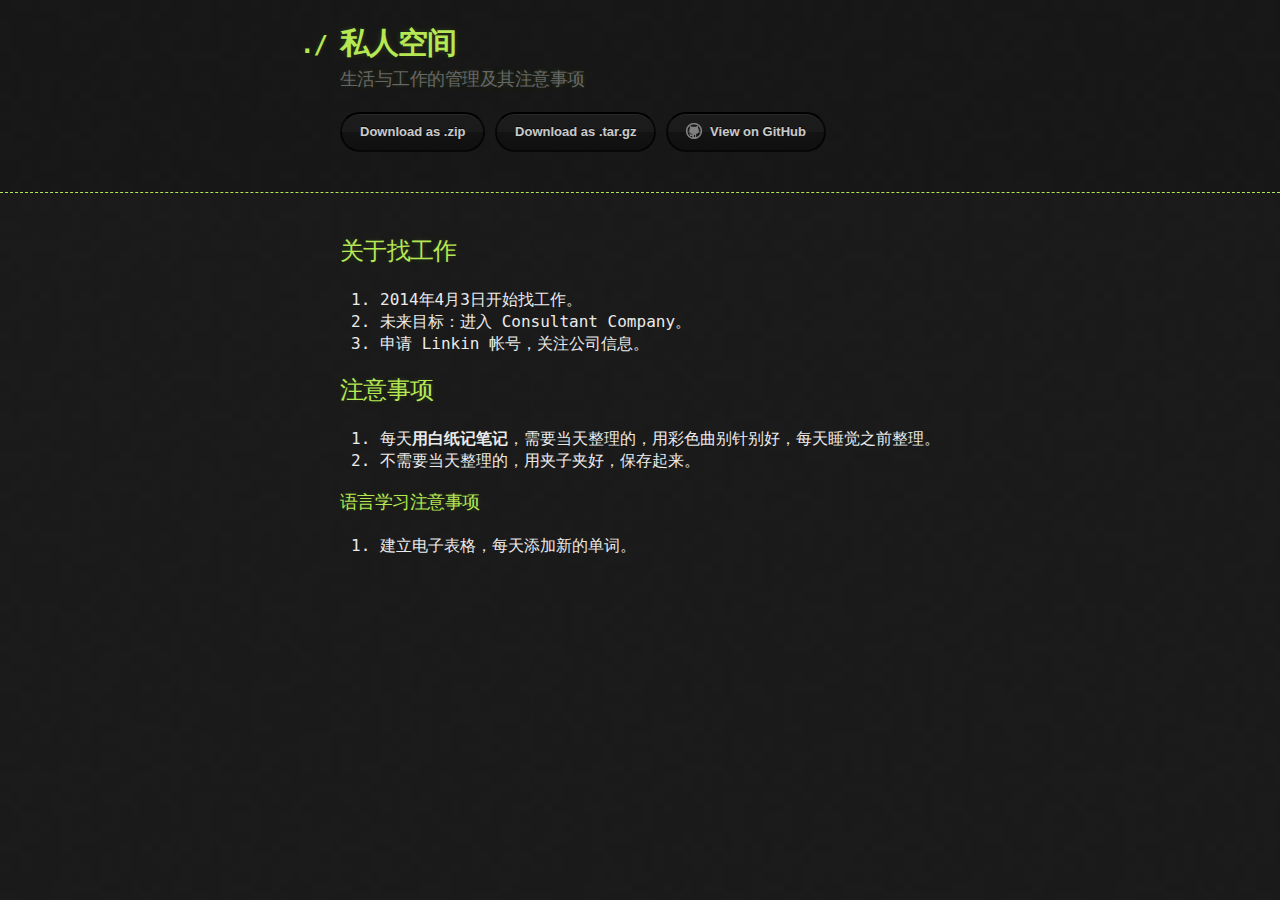
==== index.html @ 02177a78 "Create gh-pages branch via GitHub" ====
<!DOCTYPE html>
<html>
  <head>
    <meta charset='utf-8'>
    <meta http-equiv="X-UA-Compatible" content="chrome=1">

    <link rel="stylesheet" type="text/css" href="stylesheets/stylesheet.css" media="screen" />
    <link rel="stylesheet" type="text/css" href="stylesheets/pygment_trac.css" media="screen" />
    <link rel="stylesheet" type="text/css" href="stylesheets/print.css" media="print" />

    <title>私人空间 by yusite</title>
  </head>

  <body>

    <header>
      <div class="container">
        <h1>私人空间</h1>
        <h2>生活与工作的管理及其注意事项</h2>

        <section id="downloads">
          <a href="https://github.com/yusite/my/zipball/master" class="btn">Download as .zip</a>
          <a href="https://github.com/yusite/my/tarball/master" class="btn">Download as .tar.gz</a>
          <a href="https://github.com/yusite/my" class="btn btn-github"><span class="icon"></span>View on GitHub</a>
        </section>
      </div>
    </header>

    <div class="container">
      <section id="main_content">
        <h2>
<a name="%E5%85%B3%E4%BA%8E%E6%89%BE%E5%B7%A5%E4%BD%9C" class="anchor" href="#%E5%85%B3%E4%BA%8E%E6%89%BE%E5%B7%A5%E4%BD%9C"><span class="octicon octicon-link"></span></a>关于找工作</h2>

<ol>
<li>2014年4月3日开始找工作。</li>
<li>未来目标：进入 Consultant Company。</li>
<li>申请 Linkin 帐号，关注公司信息。</li>
</ol><h2>
<a name="%E6%B3%A8%E6%84%8F%E4%BA%8B%E9%A1%B9" class="anchor" href="#%E6%B3%A8%E6%84%8F%E4%BA%8B%E9%A1%B9"><span class="octicon octicon-link"></span></a>注意事项</h2>

<ol>
<li>每天<strong>用白纸记笔记</strong>，需要当天整理的，用彩色曲别针别好，每天睡觉之前整理。</li>
<li>不需要当天整理的，用夹子夹好，保存起来。</li>
</ol><h3>
<a name="%E8%AF%AD%E8%A8%80%E5%AD%A6%E4%B9%A0%E6%B3%A8%E6%84%8F%E4%BA%8B%E9%A1%B9" class="anchor" href="#%E8%AF%AD%E8%A8%80%E5%AD%A6%E4%B9%A0%E6%B3%A8%E6%84%8F%E4%BA%8B%E9%A1%B9"><span class="octicon octicon-link"></span></a>语言学习注意事项</h3>

<ol>
<li>建立电子表格，每天添加新的单词。</li>
</ol>
      </section>
    </div>

    
  </body>
</html>
---- stylesheets/stylesheet.css ----
body {
  margin: 0;
  padding: 0;
  background: #151515 url("../images/bkg.png") 0 0;
  color: #eaeaea;
  font: 16px;
  line-height: 1.5;
  font-family: Monaco, "Bitstream Vera Sans Mono", "Lucida Console", Terminal, monospace;
}

/* General & 'Reset' Stuff */

.container {
  width: 90%;
  max-width: 600px;
  margin: 0 auto;
}

section {
  display: block;
  margin: 0 0 20px 0;
}

h1, h2, h3, h4, h5, h6 {
  margin: 0 0 20px;
}

li {
  line-height: 1.4 ;
}

/* Header, <header>
   header   - container
   h1       - project name
   h2       - project description
*/

header {
  background: rgba(0, 0, 0, 0.1);
  width: 100%;
  border-bottom: 1px dashed #b5e853;
  padding: 20px 0;
  margin: 0 0 40px 0;
}

header h1 {
  font-size: 30px;
  line-height: 1.5;
  margin: 0 0 0 -40px;
  font-weight: bold;
  font-family: Monaco, "Bitstream Vera Sans Mono", "Lucida Console", Terminal, monospace;
  color: #b5e853;
  text-shadow: 0 1px 1px rgba(0, 0, 0, 0.1),
               0 0 5px rgba(181, 232, 83, 0.1),
               0 0 10px rgba(181, 232, 83, 0.1);
  letter-spacing: -1px;
  -webkit-font-smoothing: antialiased;
}

header h1:before {
  content: "./ ";
  font-size: 24px;
}

header h2 {
  font-size: 18px;
  font-weight: 300;
  color: #666;
}

#downloads .btn {
  display: inline-block;
  text-align: center;
  margin: 0;
}

/* Main Content
*/

#main_content {
  width: 100%;
  -webkit-font-smoothing: antialiased;
}
section img {
  max-width: 100%
}

h1, h2, h3, h4, h5, h6 {
  font-weight: normal;
  font-family: Monaco, "Bitstream Vera Sans Mono", "Lucida Console", Terminal, monospace;
  color: #b5e853;
  letter-spacing: -0.03em;
  text-shadow: 0 1px 1px rgba(0, 0, 0, 0.1),
               0 0 5px rgba(181, 232, 83, 0.1),
               0 0 10px rgba(181, 232, 83, 0.1);
}

#main_content h1 {
  font-size: 30px;
}

#main_content h2 {
  font-size: 24px;
}

#main_content h3 {
  font-size: 18px;
}

#main_content h4 {
  font-size: 14px;
}

#main_content h5 {
  font-size: 12px;
  text-transform: uppercase;
  margin: 0 0 5px 0;
}

#main_content h6 {
  font-size: 12px;
  text-transform: uppercase;
  color: #999;
  margin: 0 0 5px 0;
}

dt {
  font-style: italic;
  font-weight: bold;
}

ul li {
  list-style: none;
}

ul li:before {
  content: ">>";
  font-family: Monaco, "Bitstream Vera Sans Mono", "Lucida Console", Terminal, monospace;
  font-size: 13px;
  color: #b5e853;
  margin-left: -37px;
  margin-right: 21px;
  line-height: 16px;
}

blockquote {
  color: #aaa;
  padding-left: 10px;
  border-left: 1px dotted #666;
}

pre {
  background: rgba(0, 0, 0, 0.9);
  border: 1px solid rgba(255, 255, 255, 0.15);
  padding: 10px;
  font-size: 14px;
  color: #b5e853;
  border-radius: 2px;
  -moz-border-radius: 2px;
  -webkit-border-radius: 2px;
  text-wrap: normal;
  overflow: auto;
  overflow-y: hidden;
}

table {
  width: 100%;
  margin: 0 0 20px 0;
}

th {
  text-align: left;
  border-bottom: 1px dashed #b5e853;
  padding: 5px 10px;
}

td {
  padding: 5px 10px;
}

hr {
  height: 0;
  border: 0;
  border-bottom: 1px dashed #b5e853;
  color: #b5e853;
}

/* Buttons
*/

.btn {
  display: inline-block;
  background: -webkit-linear-gradient(top, rgba(40, 40, 40, 0.3), rgba(35, 35, 35, 0.3) 50%, rgba(10, 10, 10, 0.3) 50%, rgba(0, 0, 0, 0.3));
  padding: 8px 18px;
  border-radius: 50px;
  border: 2px solid rgba(0, 0, 0, 0.7);
  border-bottom: 2px solid rgba(0, 0, 0, 0.7);
  border-top: 2px solid rgba(0, 0, 0, 1);
  color: rgba(255, 255, 255, 0.8);
  font-family: Helvetica, Arial, sans-serif;
  font-weight: bold;
  font-size: 13px;
  text-decoration: none;
  text-shadow: 0 -1px 0 rgba(0, 0, 0, 0.75);
  box-shadow: inset 0 1px 0 rgba(255, 255, 255, 0.05);
}

.btn:hover {
  background: -webkit-linear-gradient(top, rgba(40, 40, 40, 0.6), rgba(35, 35, 35, 0.6) 50%, rgba(10, 10, 10, 0.8) 50%, rgba(0, 0, 0, 0.8));
}

.btn .icon {
  display: inline-block;
  width: 16px;
  height: 16px;
  margin: 1px 8px 0 0;
  float: left;
}

.btn-github .icon {
  opacity: 0.6;
  background: url("../images/blacktocat.png") 0 0 no-repeat;
}

/* Links
   a, a:hover, a:visited
*/

a {
  color: #63c0f5;
  text-shadow: 0 0 5px rgba(104, 182, 255, 0.5);
}

/* Clearfix */

.cf:before, .cf:after {
  content:"";
  display:table;
}

.cf:after {
  clear:both;
}

.cf {
  zoom:1;
}
---- stylesheets/pygment_trac.css ----
.highlight .c { color: #999988; font-style: italic } /* Comment */
.highlight .err { color: #a61717; background-color: #e3d2d2 } /* Error */
.highlight .k { font-weight: bold } /* Keyword */
.highlight .o { font-weight: bold } /* Operator */
.highlight .cm { color: #999988; font-style: italic } /* Comment.Multiline */
.highlight .cp { color: #999999; font-weight: bold } /* Comment.Preproc */
.highlight .c1 { color: #999988; font-style: italic } /* Comment.Single */
.highlight .cs { color: #999999; font-weight: bold; font-style: italic } /* Comment.Special */
.highlight .gd { color: #000000; background-color: #ffdddd } /* Generic.Deleted */
.highlight .gd .x { color: #000000; background-color: #ffaaaa } /* Generic.Deleted.Specific */
.highlight .ge { font-style: italic } /* Generic.Emph */
.highlight .gr { color: #aa0000 } /* Generic.Error */
.highlight .gh { color: #999999 } /* Generic.Heading */
.highlight .gi { color: #000000; background-color: #ddffdd } /* Generic.Inserted */
.highlight .gi .x { color: #000000; background-color: #aaffaa } /* Generic.Inserted.Specific */
.highlight .go { color: #888888 } /* Generic.Output */
.highlight .gp { color: #555555 } /* Generic.Prompt */
.highlight .gs { font-weight: bold } /* Generic.Strong */
.highlight .gu { color: #800080; font-weight: bold; } /* Generic.Subheading */
.highlight .gt { color: #aa0000 } /* Generic.Traceback */
.highlight .kc { font-weight: bold } /* Keyword.Constant */
.highlight .kd { font-weight: bold } /* Keyword.Declaration */
.highlight .kn { font-weight: bold } /* Keyword.Namespace */
.highlight .kp { font-weight: bold } /* Keyword.Pseudo */
.highlight .kr { font-weight: bold } /* Keyword.Reserved */
.highlight .kt { color: #445588; font-weight: bold } /* Keyword.Type */
.highlight .m { color: #009999 } /* Literal.Number */
.highlight .s { color: #d14 } /* Literal.String */
.highlight .na { color: #008080 } /* Name.Attribute */
.highlight .nb { color: #0086B3 } /* Name.Builtin */
.highlight .nc { color: #445588; font-weight: bold } /* Name.Class */
.highlight .no { color: #008080 } /* Name.Constant */
.highlight .ni { color: #800080 } /* Name.Entity */
.highlight .ne { color: #990000; font-weight: bold } /* Name.Exception */
.highlight .nf { color: #990000; font-weight: bold } /* Name.Function */
.highlight .nn { color: #555555 } /* Name.Namespace */
.highlight .nt { color: #CBDFFF } /* Name.Tag */
.highlight .nv { color: #008080 } /* Name.Variable */
.highlight .ow { font-weight: bold } /* Operator.Word */
.highlight .w { color: #bbbbbb } /* Text.Whitespace */
.highlight .mf { color: #009999 } /* Literal.Number.Float */
.highlight .mh { color: #009999 } /* Literal.Number.Hex */
.highlight .mi { color: #009999 } /* Literal.Number.Integer */
.highlight .mo { color: #009999 } /* Literal.Number.Oct */
.highlight .sb { color: #d14 } /* Literal.String.Backtick */
.highlight .sc { color: #d14 } /* Literal.String.Char */
.highlight .sd { color: #d14 } /* Literal.String.Doc */
.highlight .s2 { color: #d14 } /* Literal.String.Double */
.highlight .se { color: #d14 } /* Literal.String.Escape */
.highlight .sh { color: #d14 } /* Literal.String.Heredoc */
.highlight .si { color: #d14 } /* Literal.String.Interpol */
.highlight .sx { color: #d14 } /* Literal.String.Other */
.highlight .sr { color: #009926 } /* Literal.String.Regex */
.highlight .s1 { color: #d14 } /* Literal.String.Single */
.highlight .ss { color: #990073 } /* Literal.String.Symbol */
.highlight .bp { color: #999999 } /* Name.Builtin.Pseudo */
.highlight .vc { color: #008080 } /* Name.Variable.Class */
.highlight .vg { color: #008080 } /* Name.Variable.Global */
.highlight .vi { color: #008080 } /* Name.Variable.Instance */
.highlight .il { color: #009999 } /* Literal.Number.Integer.Long */

.type-csharp .highlight .k { color: #0000FF }
.type-csharp .highlight .kt { color: #0000FF }
.type-csharp .highlight .nf { color: #000000; font-weight: normal }
.type-csharp .highlight .nc { color: #2B91AF }
.type-csharp .highlight .nn { color: #000000 }
.type-csharp .highlight .s { color: #A31515 }
.type-csharp .highlight .sc { color: #A31515 }
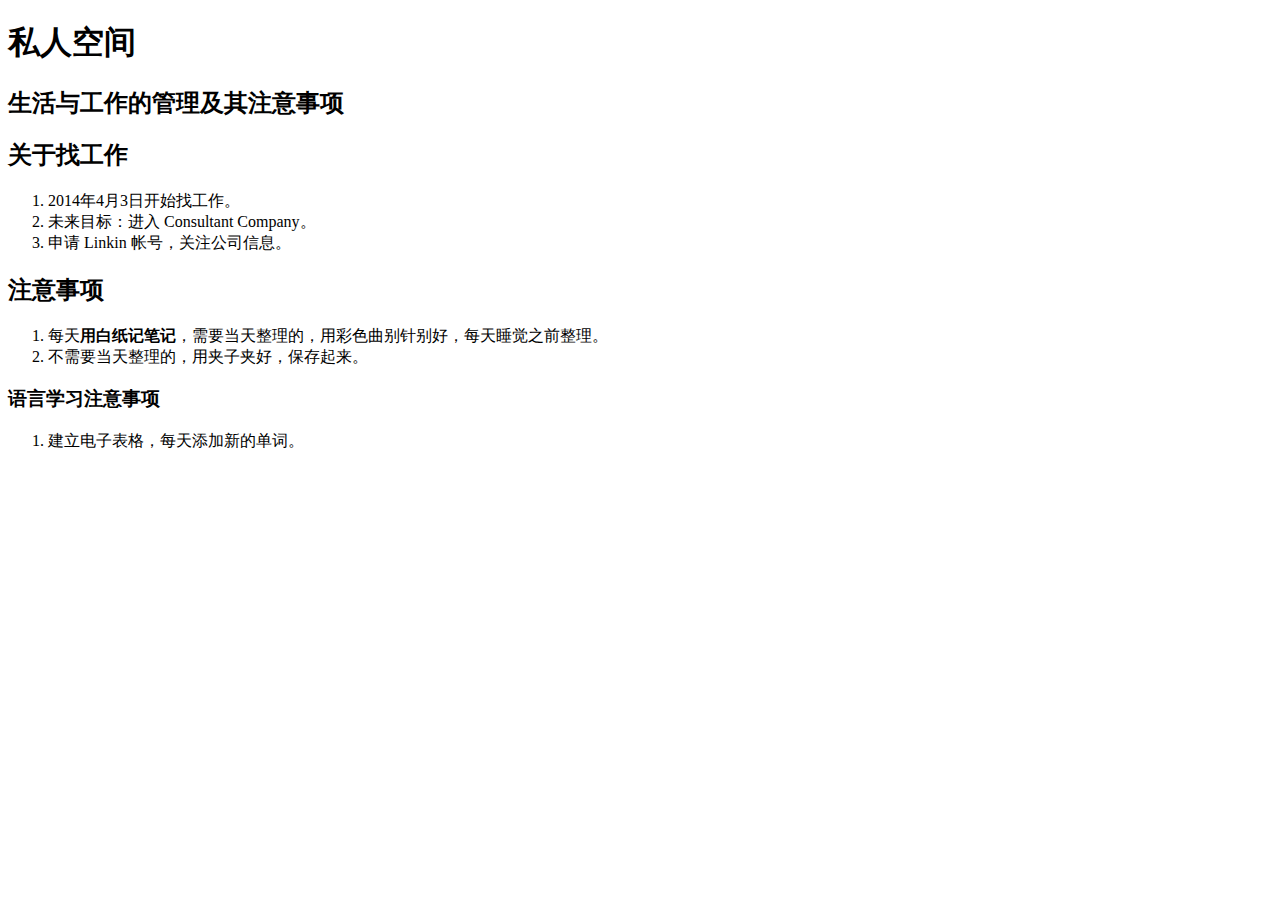
==== commit 957a488f: "delete all" ====
--- a/index.html
+++ b/index.html
@@ -17,12 +17,6 @@
       <div class="container">
         <h1>私人空间</h1>
         <h2>生活与工作的管理及其注意事项</h2>
-
-        <section id="downloads">
-          <a href="https://github.com/yusite/my/zipball/master" class="btn">Download as .zip</a>
-          <a href="https://github.com/yusite/my/tarball/master" class="btn">Download as .tar.gz</a>
-          <a href="https://github.com/yusite/my" class="btn btn-github"><span class="icon"></span>View on GitHub</a>
-        </section>
       </div>
     </header>
 
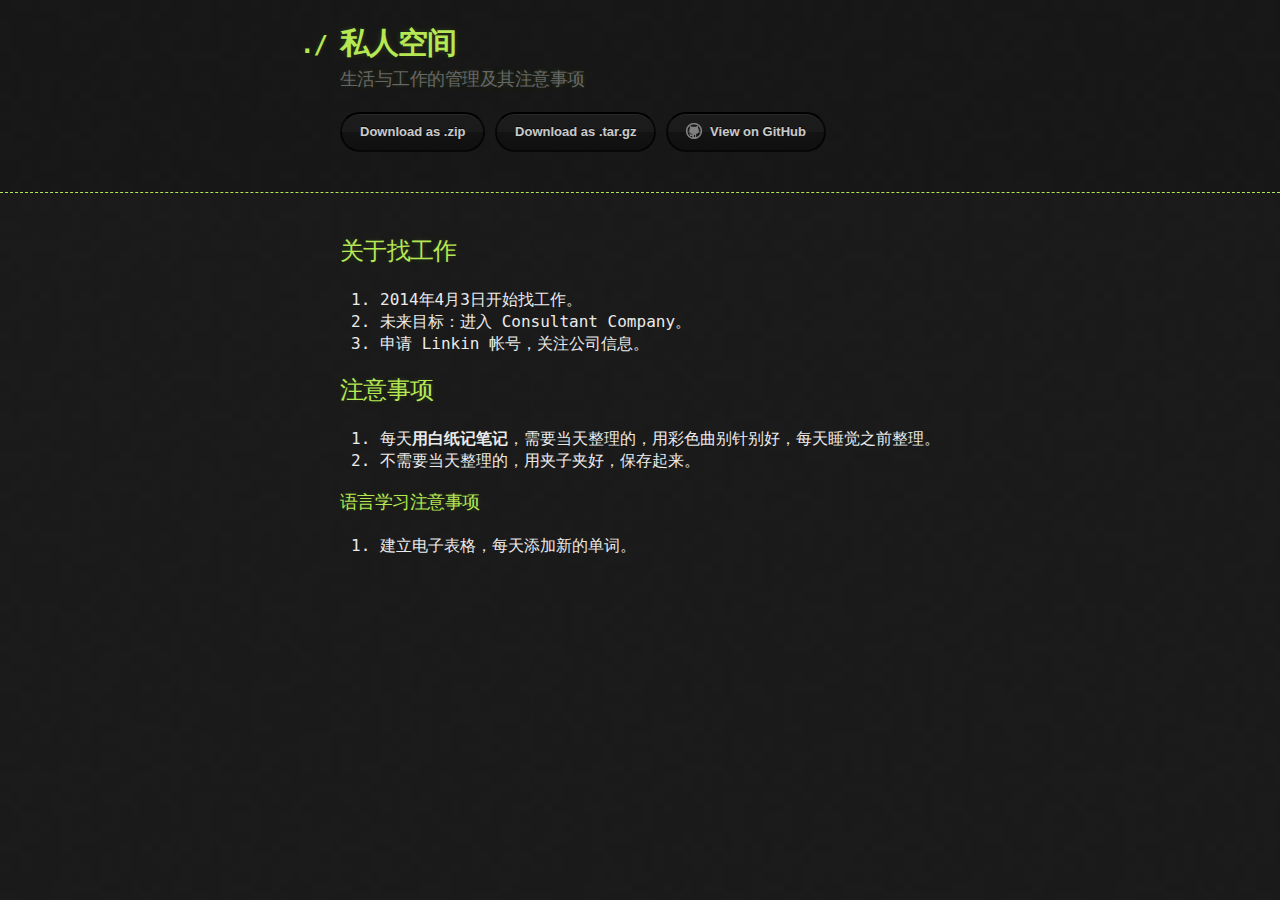
==== commit aa73a327: "Create gh-pages branch via GitHub" ====
--- a/index.html
+++ b/index.html
@@ -17,6 +17,12 @@
       <div class="container">
         <h1>私人空间</h1>
         <h2>生活与工作的管理及其注意事项</h2>
+
+        <section id="downloads">
+          <a href="https://github.com/yusite/my/zipball/master" class="btn">Download as .zip</a>
+          <a href="https://github.com/yusite/my/tarball/master" class="btn">Download as .tar.gz</a>
+          <a href="https://github.com/yusite/my" class="btn btn-github"><span class="icon"></span>View on GitHub</a>
+        </section>
       </div>
     </header>
 
--- a/stylesheets/stylesheet.css
+++ b/stylesheets/stylesheet.css
@@ -0,0 +1,247 @@
+body {
+  margin: 0;
+  padding: 0;
+  background: #151515 url("../images/bkg.png") 0 0;
+  color: #eaeaea;
+  font: 16px;
+  line-height: 1.5;
+  font-family: Monaco, "Bitstream Vera Sans Mono", "Lucida Console", Terminal, monospace;
+}
+
+/* General & 'Reset' Stuff */
+
+.container {
+  width: 90%;
+  max-width: 600px;
+  margin: 0 auto;
+}
+
+section {
+  display: block;
+  margin: 0 0 20px 0;
+}
+
+h1, h2, h3, h4, h5, h6 {
+  margin: 0 0 20px;
+}
+
+li {
+  line-height: 1.4 ;
+}
+
+/* Header, <header>
+   header   - container
+   h1       - project name
+   h2       - project description
+*/
+
+header {
+  background: rgba(0, 0, 0, 0.1);
+  width: 100%;
+  border-bottom: 1px dashed #b5e853;
+  padding: 20px 0;
+  margin: 0 0 40px 0;
+}
+
+header h1 {
+  font-size: 30px;
+  line-height: 1.5;
+  margin: 0 0 0 -40px;
+  font-weight: bold;
+  font-family: Monaco, "Bitstream Vera Sans Mono", "Lucida Console", Terminal, monospace;
+  color: #b5e853;
+  text-shadow: 0 1px 1px rgba(0, 0, 0, 0.1),
+               0 0 5px rgba(181, 232, 83, 0.1),
+               0 0 10px rgba(181, 232, 83, 0.1);
+  letter-spacing: -1px;
+  -webkit-font-smoothing: antialiased;
+}
+
+header h1:before {
+  content: "./ ";
+  font-size: 24px;
+}
+
+header h2 {
+  font-size: 18px;
+  font-weight: 300;
+  color: #666;
+}
+
+#downloads .btn {
+  display: inline-block;
+  text-align: center;
+  margin: 0;
+}
+
+/* Main Content
+*/
+
+#main_content {
+  width: 100%;
+  -webkit-font-smoothing: antialiased;
+}
+section img {
+  max-width: 100%
+}
+
+h1, h2, h3, h4, h5, h6 {
+  font-weight: normal;
+  font-family: Monaco, "Bitstream Vera Sans Mono", "Lucida Console", Terminal, monospace;
+  color: #b5e853;
+  letter-spacing: -0.03em;
+  text-shadow: 0 1px 1px rgba(0, 0, 0, 0.1),
+               0 0 5px rgba(181, 232, 83, 0.1),
+               0 0 10px rgba(181, 232, 83, 0.1);
+}
+
+#main_content h1 {
+  font-size: 30px;
+}
+
+#main_content h2 {
+  font-size: 24px;
+}
+
+#main_content h3 {
+  font-size: 18px;
+}
+
+#main_content h4 {
+  font-size: 14px;
+}
+
+#main_content h5 {
+  font-size: 12px;
+  text-transform: uppercase;
+  margin: 0 0 5px 0;
+}
+
+#main_content h6 {
+  font-size: 12px;
+  text-transform: uppercase;
+  color: #999;
+  margin: 0 0 5px 0;
+}
+
+dt {
+  font-style: italic;
+  font-weight: bold;
+}
+
+ul li {
+  list-style: none;
+}
+
+ul li:before {
+  content: ">>";
+  font-family: Monaco, "Bitstream Vera Sans Mono", "Lucida Console", Terminal, monospace;
+  font-size: 13px;
+  color: #b5e853;
+  margin-left: -37px;
+  margin-right: 21px;
+  line-height: 16px;
+}
+
+blockquote {
+  color: #aaa;
+  padding-left: 10px;
+  border-left: 1px dotted #666;
+}
+
+pre {
+  background: rgba(0, 0, 0, 0.9);
+  border: 1px solid rgba(255, 255, 255, 0.15);
+  padding: 10px;
+  font-size: 14px;
+  color: #b5e853;
+  border-radius: 2px;
+  -moz-border-radius: 2px;
+  -webkit-border-radius: 2px;
+  text-wrap: normal;
+  overflow: auto;
+  overflow-y: hidden;
+}
+
+table {
+  width: 100%;
+  margin: 0 0 20px 0;
+}
+
+th {
+  text-align: left;
+  border-bottom: 1px dashed #b5e853;
+  padding: 5px 10px;
+}
+
+td {
+  padding: 5px 10px;
+}
+
+hr {
+  height: 0;
+  border: 0;
+  border-bottom: 1px dashed #b5e853;
+  color: #b5e853;
+}
+
+/* Buttons
+*/
+
+.btn {
+  display: inline-block;
+  background: -webkit-linear-gradient(top, rgba(40, 40, 40, 0.3), rgba(35, 35, 35, 0.3) 50%, rgba(10, 10, 10, 0.3) 50%, rgba(0, 0, 0, 0.3));
+  padding: 8px 18px;
+  border-radius: 50px;
+  border: 2px solid rgba(0, 0, 0, 0.7);
+  border-bottom: 2px solid rgba(0, 0, 0, 0.7);
+  border-top: 2px solid rgba(0, 0, 0, 1);
+  color: rgba(255, 255, 255, 0.8);
+  font-family: Helvetica, Arial, sans-serif;
+  font-weight: bold;
+  font-size: 13px;
+  text-decoration: none;
+  text-shadow: 0 -1px 0 rgba(0, 0, 0, 0.75);
+  box-shadow: inset 0 1px 0 rgba(255, 255, 255, 0.05);
+}
+
+.btn:hover {
+  background: -webkit-linear-gradient(top, rgba(40, 40, 40, 0.6), rgba(35, 35, 35, 0.6) 50%, rgba(10, 10, 10, 0.8) 50%, rgba(0, 0, 0, 0.8));
+}
+
+.btn .icon {
+  display: inline-block;
+  width: 16px;
+  height: 16px;
+  margin: 1px 8px 0 0;
+  float: left;
+}
+
+.btn-github .icon {
+  opacity: 0.6;
+  background: url("../images/blacktocat.png") 0 0 no-repeat;
+}
+
+/* Links
+   a, a:hover, a:visited
+*/
+
+a {
+  color: #63c0f5;
+  text-shadow: 0 0 5px rgba(104, 182, 255, 0.5);
+}
+
+/* Clearfix */
+
+.cf:before, .cf:after {
+  content:"";
+  display:table;
+}
+
+.cf:after {
+  clear:both;
+}
+
+.cf {
+  zoom:1;
+}--- a/stylesheets/pygment_trac.css
+++ b/stylesheets/pygment_trac.css
@@ -0,0 +1,68 @@
+.highlight .c { color: #999988; font-style: italic } /* Comment */
+.highlight .err { color: #a61717; background-color: #e3d2d2 } /* Error */
+.highlight .k { font-weight: bold } /* Keyword */
+.highlight .o { font-weight: bold } /* Operator */
+.highlight .cm { color: #999988; font-style: italic } /* Comment.Multiline */
+.highlight .cp { color: #999999; font-weight: bold } /* Comment.Preproc */
+.highlight .c1 { color: #999988; font-style: italic } /* Comment.Single */
+.highlight .cs { color: #999999; font-weight: bold; font-style: italic } /* Comment.Special */
+.highlight .gd { color: #000000; background-color: #ffdddd } /* Generic.Deleted */
+.highlight .gd .x { color: #000000; background-color: #ffaaaa } /* Generic.Deleted.Specific */
+.highlight .ge { font-style: italic } /* Generic.Emph */
+.highlight .gr { color: #aa0000 } /* Generic.Error */
+.highlight .gh { color: #999999 } /* Generic.Heading */
+.highlight .gi { color: #000000; background-color: #ddffdd } /* Generic.Inserted */
+.highlight .gi .x { color: #000000; background-color: #aaffaa } /* Generic.Inserted.Specific */
+.highlight .go { color: #888888 } /* Generic.Output */
+.highlight .gp { color: #555555 } /* Generic.Prompt */
+.highlight .gs { font-weight: bold } /* Generic.Strong */
+.highlight .gu { color: #800080; font-weight: bold; } /* Generic.Subheading */
+.highlight .gt { color: #aa0000 } /* Generic.Traceback */
+.highlight .kc { font-weight: bold } /* Keyword.Constant */
+.highlight .kd { font-weight: bold } /* Keyword.Declaration */
+.highlight .kn { font-weight: bold } /* Keyword.Namespace */
+.highlight .kp { font-weight: bold } /* Keyword.Pseudo */
+.highlight .kr { font-weight: bold } /* Keyword.Reserved */
+.highlight .kt { color: #445588; font-weight: bold } /* Keyword.Type */
+.highlight .m { color: #009999 } /* Literal.Number */
+.highlight .s { color: #d14 } /* Literal.String */
+.highlight .na { color: #008080 } /* Name.Attribute */
+.highlight .nb { color: #0086B3 } /* Name.Builtin */
+.highlight .nc { color: #445588; font-weight: bold } /* Name.Class */
+.highlight .no { color: #008080 } /* Name.Constant */
+.highlight .ni { color: #800080 } /* Name.Entity */
+.highlight .ne { color: #990000; font-weight: bold } /* Name.Exception */
+.highlight .nf { color: #990000; font-weight: bold } /* Name.Function */
+.highlight .nn { color: #555555 } /* Name.Namespace */
+.highlight .nt { color: #CBDFFF } /* Name.Tag */
+.highlight .nv { color: #008080 } /* Name.Variable */
+.highlight .ow { font-weight: bold } /* Operator.Word */
+.highlight .w { color: #bbbbbb } /* Text.Whitespace */
+.highlight .mf { color: #009999 } /* Literal.Number.Float */
+.highlight .mh { color: #009999 } /* Literal.Number.Hex */
+.highlight .mi { color: #009999 } /* Literal.Number.Integer */
+.highlight .mo { color: #009999 } /* Literal.Number.Oct */
+.highlight .sb { color: #d14 } /* Literal.String.Backtick */
+.highlight .sc { color: #d14 } /* Literal.String.Char */
+.highlight .sd { color: #d14 } /* Literal.String.Doc */
+.highlight .s2 { color: #d14 } /* Literal.String.Double */
+.highlight .se { color: #d14 } /* Literal.String.Escape */
+.highlight .sh { color: #d14 } /* Literal.String.Heredoc */
+.highlight .si { color: #d14 } /* Literal.String.Interpol */
+.highlight .sx { color: #d14 } /* Literal.String.Other */
+.highlight .sr { color: #009926 } /* Literal.String.Regex */
+.highlight .s1 { color: #d14 } /* Literal.String.Single */
+.highlight .ss { color: #990073 } /* Literal.String.Symbol */
+.highlight .bp { color: #999999 } /* Name.Builtin.Pseudo */
+.highlight .vc { color: #008080 } /* Name.Variable.Class */
+.highlight .vg { color: #008080 } /* Name.Variable.Global */
+.highlight .vi { color: #008080 } /* Name.Variable.Instance */
+.highlight .il { color: #009999 } /* Literal.Number.Integer.Long */
+
+.type-csharp .highlight .k { color: #0000FF }
+.type-csharp .highlight .kt { color: #0000FF }
+.type-csharp .highlight .nf { color: #000000; font-weight: normal }
+.type-csharp .highlight .nc { color: #2B91AF }
+.type-csharp .highlight .nn { color: #000000 }
+.type-csharp .highlight .s { color: #A31515 }
+.type-csharp .highlight .sc { color: #A31515 }
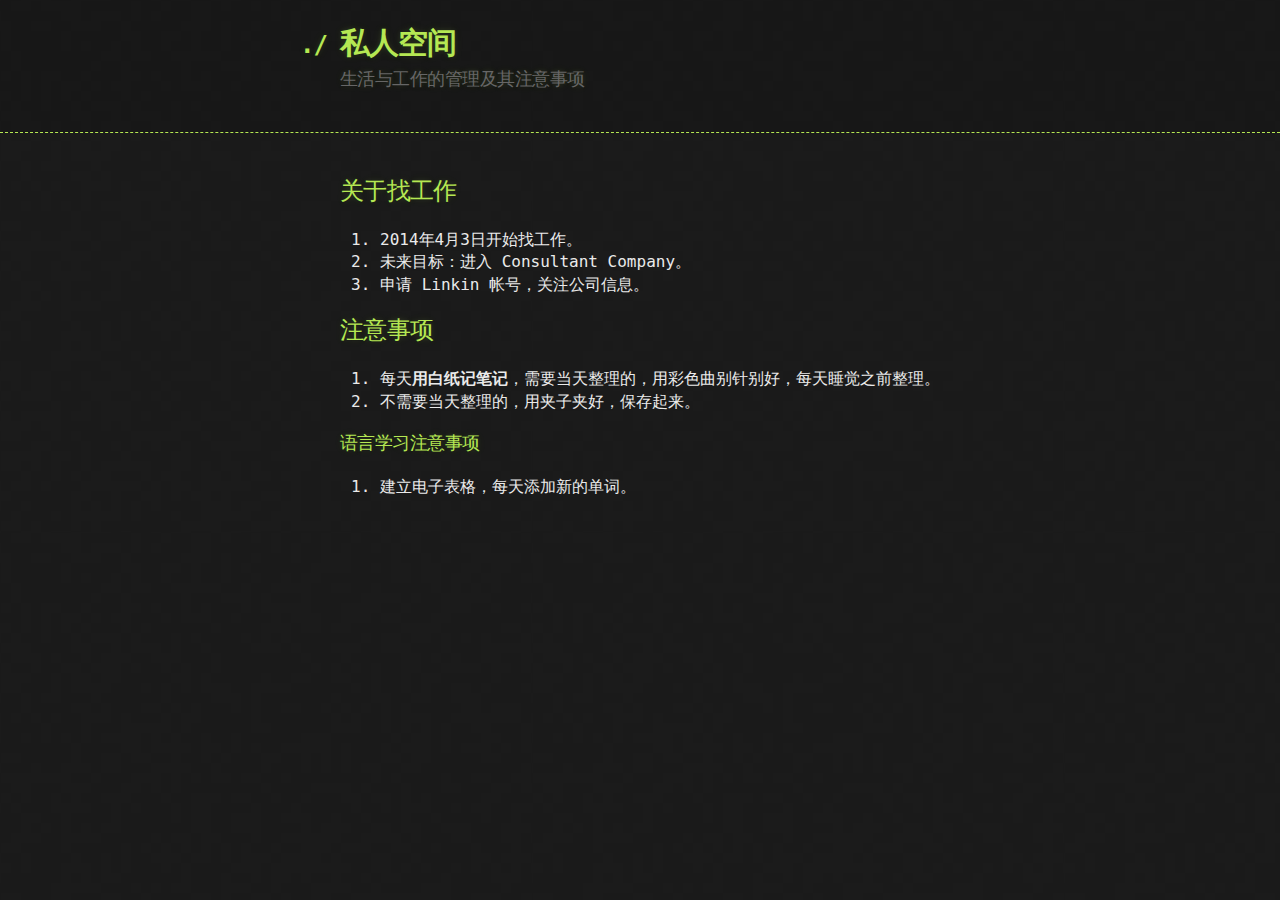
==== commit 806a7b21: "minor changes" ====
--- a/index.html
+++ b/index.html
@@ -17,12 +17,6 @@
       <div class="container">
         <h1>私人空间</h1>
         <h2>生活与工作的管理及其注意事项</h2>
-
-        <section id="downloads">
-          <a href="https://github.com/yusite/my/zipball/master" class="btn">Download as .zip</a>
-          <a href="https://github.com/yusite/my/tarball/master" class="btn">Download as .tar.gz</a>
-          <a href="https://github.com/yusite/my" class="btn btn-github"><span class="icon"></span>View on GitHub</a>
-        </section>
       </div>
     </header>
 
--- a/stylesheets/stylesheet.css
+++ b/stylesheets/stylesheet.css
@@ -5,7 +5,7 @@
   color: #eaeaea;
   font: 16px;
   line-height: 1.5;
-  font-family: Monaco, "Bitstream Vera Sans Mono", "Lucida Console", Terminal, monospace;
+  font-family: Monaco, "Bitstream Vera Sans Mono", "Lucida Console", Terminal, "Hiragino Sans GB", "STHeiti", "Microsoft YaHei", "WenQuanYi Micro Hei", SimSun, monospace;
 }
 
 /* General & 'Reset' Stuff */
@@ -48,7 +48,7 @@
   line-height: 1.5;
   margin: 0 0 0 -40px;
   font-weight: bold;
-  font-family: Monaco, "Bitstream Vera Sans Mono", "Lucida Console", Terminal, monospace;
+  font-family: Monaco, "Bitstream Vera Sans Mono", "Lucida Console", Terminal, "Hiragino Sans GB", "STHeiti", "Microsoft YaHei", "WenQuanYi Micro Hei", SimSun, monospace;
   color: #b5e853;
   text-shadow: 0 1px 1px rgba(0, 0, 0, 0.1),
                0 0 5px rgba(181, 232, 83, 0.1),
@@ -87,7 +87,7 @@
 
 h1, h2, h3, h4, h5, h6 {
   font-weight: normal;
-  font-family: Monaco, "Bitstream Vera Sans Mono", "Lucida Console", Terminal, monospace;
+  font-family: Monaco, "Bitstream Vera Sans Mono", "Lucida Console", Terminal, "Hiragino Sans GB", "STHeiti", "Microsoft YaHei", "WenQuanYi Micro Hei", SimSun, monospace;
   color: #b5e853;
   letter-spacing: -0.03em;
   text-shadow: 0 1px 1px rgba(0, 0, 0, 0.1),
@@ -135,7 +135,7 @@
 
 ul li:before {
   content: ">>";
-  font-family: Monaco, "Bitstream Vera Sans Mono", "Lucida Console", Terminal, monospace;
+  font-family: Monaco, "Bitstream Vera Sans Mono", "Lucida Console", Terminal, "Hiragino Sans GB", "STHeiti", "Microsoft YaHei", "WenQuanYi Micro Hei", SimSun, monospace;
   font-size: 13px;
   color: #b5e853;
   margin-left: -37px;
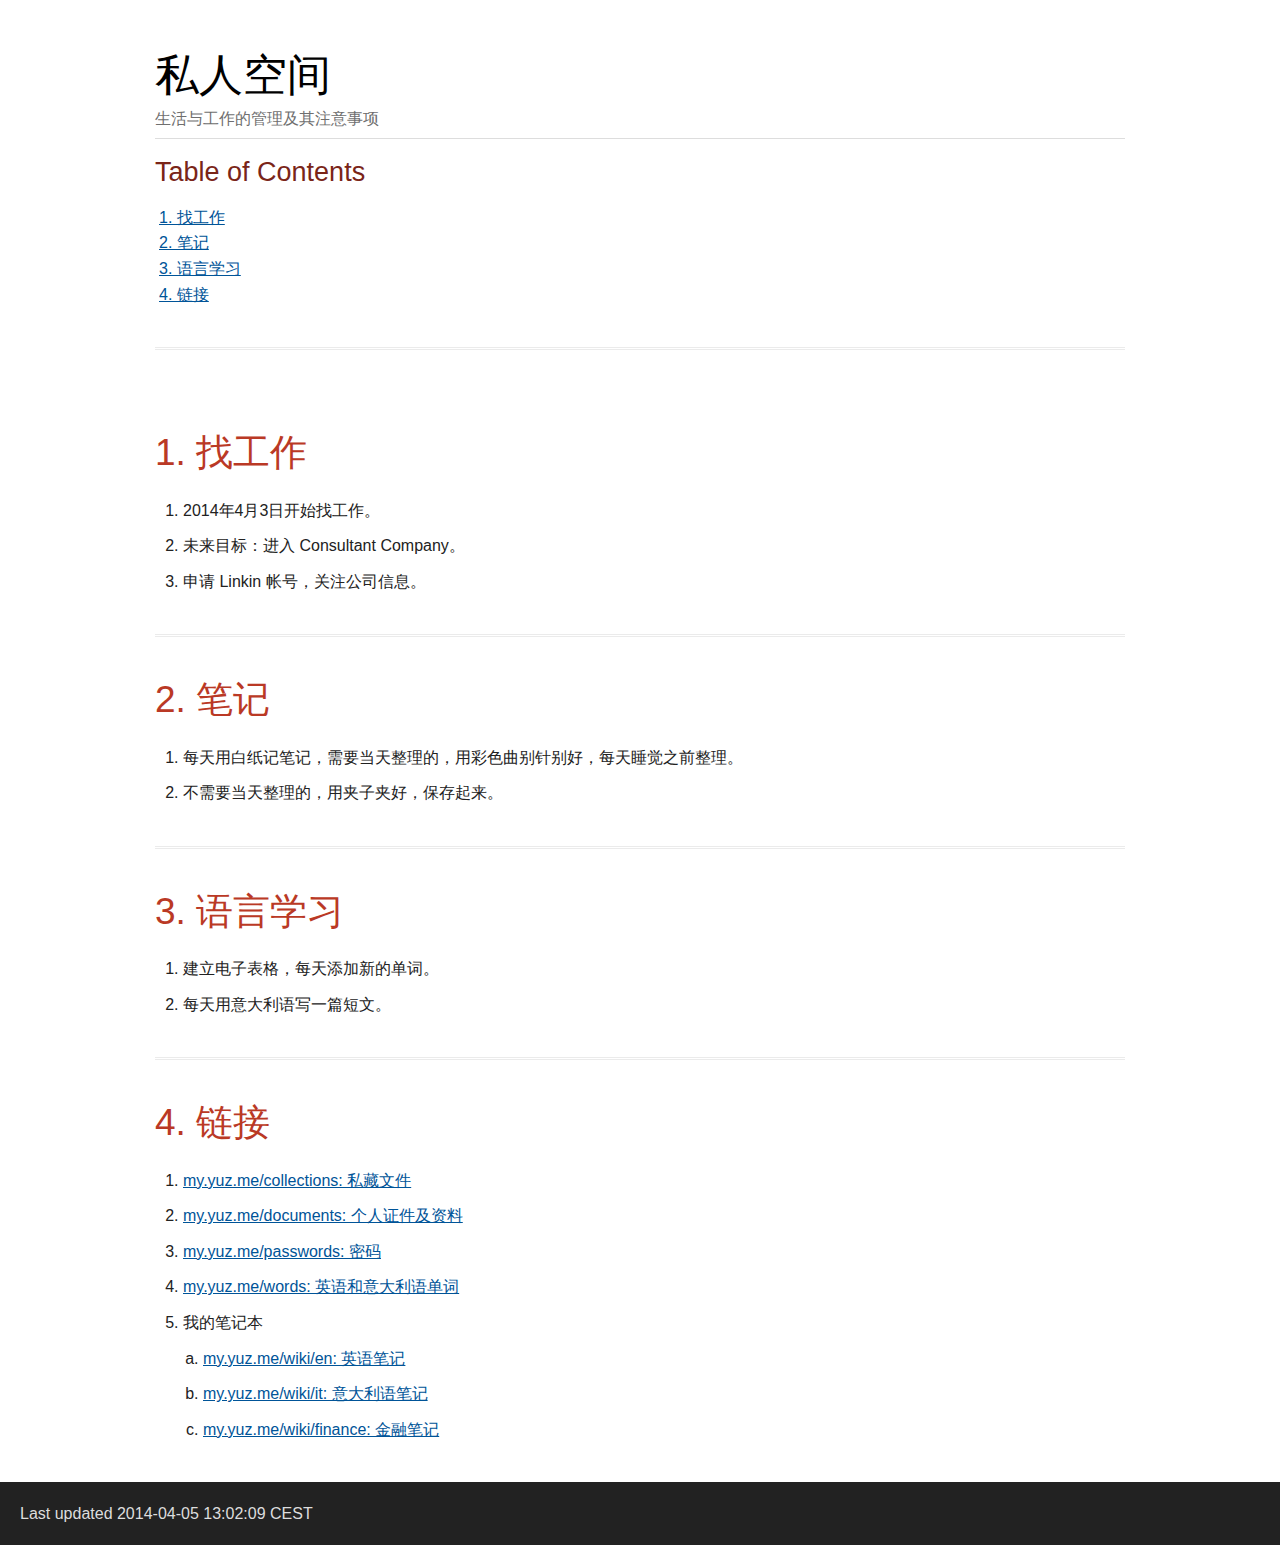
==== commit ad88f014: "update index page" ====
--- a/index.html
+++ b/index.html
@@ -1,49 +1,470 @@
 <!DOCTYPE html>
-<html>
-  <head>
-    <meta charset='utf-8'>
-    <meta http-equiv="X-UA-Compatible" content="chrome=1">
+<html lang="en">
+<head>
+<meta http-equiv="Content-Type" content="text/html; charset=UTF-8">
+<meta name="generator" content="Asciidoctor 0.1.4">
+<meta name="viewport" content="width=device-width, initial-scale=1.0">
+<title>私人空间</title>
+<style>
+/* Asciidoctor default stylesheet | MIT License | http://asciidoctor.org */
+article, aside, details, figcaption, figure, footer, header, hgroup, main, nav, section, summary { display: block; }
+audio, canvas, video { display: inline-block; }
+audio:not([controls]) { display: none; height: 0; }
+[hidden] { display: none; }
+html { background: #fff; color: #000; font-family: sans-serif; -ms-text-size-adjust: 100%; -webkit-text-size-adjust: 100%; }
+body { margin: 0; }
+a:focus { outline: thin dotted; }
+a:active, a:hover { outline: 0; }
+h1 { font-size: 2em; margin: 0.67em 0; }
+abbr[title] { border-bottom: 1px dotted; }
+b, strong { font-weight: bold; }
+dfn { font-style: italic; }
+hr { -moz-box-sizing: content-box; box-sizing: content-box; height: 0; }
+mark { background: #ff0; color: #000; }
+code, kbd, pre, samp { font-family: monospace, serif; font-size: 1em; }
+pre { white-space: pre-wrap; }
+q { quotes: "\201C" "\201D" "\2018" "\2019"; }
+small { font-size: 80%; }
+sub, sup { font-size: 75%; line-height: 0; position: relative; vertical-align: baseline; }
+sup { top: -0.5em; }
+sub { bottom: -0.25em; }
+img { border: 0; }
+svg:not(:root) { overflow: hidden; }
+figure { margin: 0; }
+fieldset { border: 1px solid #c0c0c0; margin: 0 2px; padding: 0.35em 0.625em 0.75em; }
+legend { border: 0; padding: 0; }
+button, input, select, textarea { font-family: inherit; font-size: 100%; margin: 0; }
+button, input { line-height: normal; }
+button, select { text-transform: none; }
+button, html input[type="button"], input[type="reset"], input[type="submit"] { -webkit-appearance: button; cursor: pointer; }
+button[disabled], html input[disabled] { cursor: default; }
+input[type="checkbox"], input[type="radio"] { box-sizing: border-box; padding: 0; }
+input[type="search"] { -webkit-appearance: textfield; -moz-box-sizing: content-box; -webkit-box-sizing: content-box; box-sizing: content-box; }
+input[type="search"]::-webkit-search-cancel-button, input[type="search"]::-webkit-search-decoration { -webkit-appearance: none; }
+button::-moz-focus-inner, input::-moz-focus-inner { border: 0; padding: 0; }
+textarea { overflow: auto; vertical-align: top; }
+table { border-collapse: collapse; border-spacing: 0; }
+*, *:before, *:after { -moz-box-sizing: border-box; -webkit-box-sizing: border-box; box-sizing: border-box; }
+html, body { font-size: 100%; }
+body { background: white; color: #222222; padding: 0; margin: 0; font-family: "Helvetica Neue", "Helvetica", Helvetica, Arial, sans-serif; font-weight: normal; font-style: normal; line-height: 1; position: relative; cursor: auto; }
+a:hover { cursor: pointer; }
+a:focus { outline: none; }
+img, object, embed { max-width: 100%; height: auto; }
+object, embed { height: 100%; }
+img { -ms-interpolation-mode: bicubic; }
+#map_canvas img, #map_canvas embed, #map_canvas object, .map_canvas img, .map_canvas embed, .map_canvas object { max-width: none !important; }
+.left { float: left !important; }
+.right { float: right !important; }
+.text-left { text-align: left !important; }
+.text-right { text-align: right !important; }
+.text-center { text-align: center !important; }
+.text-justify { text-align: justify !important; }
+.hide { display: none; }
+.antialiased, body { -webkit-font-smoothing: antialiased; }
+img { display: inline-block; vertical-align: middle; }
+textarea { height: auto; min-height: 50px; }
+select { width: 100%; }
+p.lead, .paragraph.lead > p, #preamble > .sectionbody > .paragraph:first-of-type p { font-size: 1.21875em; line-height: 1.6; }
+.subheader, #content #toctitle, .admonitionblock td.content > .title, .exampleblock > .title, .imageblock > .title, .videoblock > .title, .listingblock > .title, .literalblock > .title, .openblock > .title, .paragraph > .title, .quoteblock > .title, .sidebarblock > .title, .tableblock > .title, .verseblock > .title, .dlist > .title, .olist > .title, .ulist > .title, .qlist > .title, .hdlist > .title, .tableblock > caption { line-height: 1.4; color: #7a2518; font-weight: 300; margin-top: 0.2em; margin-bottom: 0.5em; }
+div, dl, dt, dd, ul, ol, li, h1, h2, h3, #toctitle, .sidebarblock > .content > .title, h4, h5, h6, pre, form, p, blockquote, th, td { margin: 0; padding: 0; direction: ltr; }
+a { color: #005498; text-decoration: underline; line-height: inherit; }
+a:hover, a:focus { color: #00467f; }
+a img { border: none; }
+p { font-family: inherit; font-weight: normal; font-size: 1em; line-height: 1.6; margin-bottom: 1.25em; text-rendering: optimizeLegibility; }
+p aside { font-size: 0.875em; line-height: 1.35; font-style: italic; }
+h1, h2, h3, #toctitle, .sidebarblock > .content > .title, h4, h5, h6 { font-family: Georgia, "URW Bookman L", Helvetica, Arial, sans-serif; font-weight: normal; font-style: normal; color: #ba3925; text-rendering: optimizeLegibility; margin-top: 1em; margin-bottom: 0.5em; line-height: 1.2125em; }
+h1 small, h2 small, h3 small, #toctitle small, .sidebarblock > .content > .title small, h4 small, h5 small, h6 small { font-size: 60%; color: #e99b8f; line-height: 0; }
+h1 { font-size: 2.125em; }
+h2 { font-size: 1.6875em; }
+h3, #toctitle, .sidebarblock > .content > .title { font-size: 1.375em; }
+h4 { font-size: 1.125em; }
+h5 { font-size: 1.125em; }
+h6 { font-size: 1em; }
+hr { border: solid #dddddd; border-width: 1px 0 0; clear: both; margin: 1.25em 0 1.1875em; height: 0; }
+em, i { font-style: italic; line-height: inherit; }
+strong, b { font-weight: bold; line-height: inherit; }
+small { font-size: 60%; line-height: inherit; }
+code { font-family: Consolas, "Liberation Mono", Courier, monospace; font-weight: normal; color: #6d180b; }
+ul, ol, dl { font-size: 1em; line-height: 1.6; margin-bottom: 1.25em; list-style-position: outside; font-family: inherit; }
+ul, ol { margin-left: 1.5em; }
+ul li ul, ul li ol { margin-left: 1.25em; margin-bottom: 0; font-size: 1em; }
+ul.square li ul, ul.circle li ul, ul.disc li ul { list-style: inherit; }
+ul.square { list-style-type: square; }
+ul.circle { list-style-type: circle; }
+ul.disc { list-style-type: disc; }
+ul.no-bullet { list-style: none; }
+ol li ul, ol li ol { margin-left: 1.25em; margin-bottom: 0; }
+dl dt { margin-bottom: 0.3125em; font-weight: bold; }
+dl dd { margin-bottom: 1.25em; }
+abbr, acronym { text-transform: uppercase; font-size: 90%; color: #222222; border-bottom: 1px dotted #dddddd; cursor: help; }
+abbr { text-transform: none; }
+blockquote { margin: 0 0 1.25em; padding: 0.5625em 1.25em 0 1.1875em; border-left: 1px solid #dddddd; }
+blockquote cite { display: block; font-size: inherit; color: #555555; }
+blockquote cite:before { content: "\2014 \0020"; }
+blockquote cite a, blockquote cite a:visited { color: #555555; }
+blockquote, blockquote p { line-height: 1.6; color: #6f6f6f; }
+.vcard { display: inline-block; margin: 0 0 1.25em 0; border: 1px solid #dddddd; padding: 0.625em 0.75em; }
+.vcard li { margin: 0; display: block; }
+.vcard .fn { font-weight: bold; font-size: 0.9375em; }
+.vevent .summary { font-weight: bold; }
+.vevent abbr { cursor: auto; text-decoration: none; font-weight: bold; border: none; padding: 0 0.0625em; }
+@media only screen and (min-width: 768px) { h1, h2, h3, #toctitle, .sidebarblock > .content > .title, h4, h5, h6 { line-height: 1.4; }
+  h1 { font-size: 2.75em; }
+  h2 { font-size: 2.3125em; }
+  h3, #toctitle, .sidebarblock > .content > .title { font-size: 1.6875em; }
+  h4 { font-size: 1.4375em; } }
+.print-only { display: none !important; }
+@media print { * { background: transparent !important; color: #000 !important; box-shadow: none !important; text-shadow: none !important; }
+  a, a:visited { text-decoration: underline; }
+  a[href]:after { content: " (" attr(href) ")"; }
+  abbr[title]:after { content: " (" attr(title) ")"; }
+  .ir a:after, a[href^="javascript:"]:after, a[href^="#"]:after { content: ""; }
+  pre, blockquote { border: 1px solid #999; page-break-inside: avoid; }
+  thead { display: table-header-group; }
+  tr, img { page-break-inside: avoid; }
+  img { max-width: 100% !important; }
+  @page { margin: 0.5cm; }
+  p, h2, h3, #toctitle, .sidebarblock > .content > .title { orphans: 3; widows: 3; }
+  h2, h3, #toctitle, .sidebarblock > .content > .title { page-break-after: avoid; }
+  .hide-on-print { display: none !important; }
+  .print-only { display: block !important; }
+  .hide-for-print { display: none !important; }
+  .show-for-print { display: inherit !important; } }
+table { background: white; margin-bottom: 1.25em; border: solid 1px #dddddd; }
+table thead, table tfoot { background: whitesmoke; font-weight: bold; }
+table thead tr th, table thead tr td, table tfoot tr th, table tfoot tr td { padding: 0.5em 0.625em 0.625em; font-size: inherit; color: #222222; text-align: left; }
+table tr th, table tr td { padding: 0.5625em 0.625em; font-size: inherit; color: #222222; }
+table tr.even, table tr.alt, table tr:nth-of-type(even) { background: #f9f9f9; }
+table thead tr th, table tfoot tr th, table tbody tr td, table tr td, table tfoot tr td { display: table-cell; line-height: 1.6; }
+.clearfix:before, .clearfix:after, .float-group:before, .float-group:after { content: " "; display: table; }
+.clearfix:after, .float-group:after { clear: both; }
+*:not(pre) > code { font-size: 0.9375em; padding: 1px 3px 0; white-space: nowrap; background-color: #f2f2f2; border: 1px solid #cccccc; -webkit-border-radius: 4px; border-radius: 4px; text-shadow: none; }
+pre, pre > code { line-height: 1.4; color: inherit; font-family: Consolas, "Liberation Mono", Courier, monospace; font-weight: normal; }
+kbd.keyseq { color: #555555; }
+kbd:not(.keyseq) { display: inline-block; color: #222222; font-size: 0.75em; line-height: 1.4; background-color: #F7F7F7; border: 1px solid #ccc; -webkit-border-radius: 3px; border-radius: 3px; -webkit-box-shadow: 0 1px 0 rgba(0, 0, 0, 0.2), 0 0 0 2px white inset; box-shadow: 0 1px 0 rgba(0, 0, 0, 0.2), 0 0 0 2px white inset; margin: -0.15em 0.15em 0 0.15em; padding: 0.2em 0.6em 0.2em 0.5em; vertical-align: middle; white-space: nowrap; }
+kbd kbd:first-child { margin-left: 0; }
+kbd kbd:last-child { margin-right: 0; }
+.menuseq, .menu { color: #090909; }
+p a > code:hover { color: #561309; }
+#header, #content, #footnotes, #footer { width: 100%; margin-left: auto; margin-right: auto; margin-top: 0; margin-bottom: 0; max-width: 62.5em; *zoom: 1; position: relative; padding-left: 0.9375em; padding-right: 0.9375em; }
+#header:before, #header:after, #content:before, #content:after, #footnotes:before, #footnotes:after, #footer:before, #footer:after { content: " "; display: table; }
+#header:after, #content:after, #footnotes:after, #footer:after { clear: both; }
+#header { margin-bottom: 2.5em; }
+#header > h1 { color: black; font-weight: normal; border-bottom: 1px solid #dddddd; margin-bottom: -28px; padding-bottom: 32px; }
+#header span { color: #6f6f6f; }
+#header #revnumber { text-transform: capitalize; }
+#header br { display: none; }
+#header br + span { padding-left: 3px; }
+#header br + span:before { content: "\2013 \0020"; }
+#header br + span.author { padding-left: 0; }
+#header br + span.author:before { content: ", "; }
+#toc { border-bottom: 3px double #ebebeb; padding-bottom: 1.25em; }
+#toc > ul { margin-left: 0.25em; }
+#toc ul.sectlevel0 > li > a { font-style: italic; }
+#toc ul.sectlevel0 ul.sectlevel1 { margin-left: 0; margin-top: 0.5em; margin-bottom: 0.5em; }
+#toc ul { list-style-type: none; }
+#toctitle { color: #7a2518; }
+@media only screen and (min-width: 1280px) { body.toc2 { padding-left: 20em; }
+  #toc.toc2 { position: fixed; width: 20em; left: 0; top: 0; border-right: 1px solid #ebebeb; border-bottom: 0; z-index: 1000; padding: 1em; height: 100%; overflow: auto; }
+  #toc.toc2 #toctitle { margin-top: 0; }
+  #toc.toc2 > ul { font-size: .95em; }
+  #toc.toc2 ul ul { margin-left: 0; padding-left: 1.25em; }
+  #toc.toc2 ul.sectlevel0 ul.sectlevel1 { padding-left: 0; margin-top: 0.5em; margin-bottom: 0.5em; }
+  body.toc2.toc-right { padding-left: 0; padding-right: 20em; }
+  body.toc2.toc-right #toc.toc2 { border-right: 0; border-left: 1px solid #ebebeb; left: auto; right: 0; } }
+#content #toc { border-style: solid; border-width: 1px; border-color: #d9d9d9; margin-bottom: 1.25em; padding: 1.25em; background: #f2f2f2; border-width: 0; -webkit-border-radius: 4px; border-radius: 4px; }
+#content #toc > :first-child { margin-top: 0; }
+#content #toc > :last-child { margin-bottom: 0; }
+#content #toc a { text-decoration: none; }
+#content #toctitle { font-weight: bold; font-family: "Helvetica Neue", "Helvetica", Helvetica, Arial, sans-serif; font-size: 1em; padding-left: 0.125em; }
+#footer { max-width: 100%; background-color: #222222; padding: 1.25em; }
+#footer-text { color: #dddddd; line-height: 1.44; }
+.sect1 { padding-bottom: 1.25em; }
+.sect1 + .sect1 { border-top: 3px double #ebebeb; }
+#content h1 > a.anchor, h2 > a.anchor, h3 > a.anchor, #toctitle > a.anchor, .sidebarblock > .content > .title > a.anchor, h4 > a.anchor, h5 > a.anchor, h6 > a.anchor { position: absolute; width: 1em; margin-left: -1em; display: block; text-decoration: none; visibility: hidden; text-align: center; font-weight: normal; }
+#content h1 > a.anchor:before, h2 > a.anchor:before, h3 > a.anchor:before, #toctitle > a.anchor:before, .sidebarblock > .content > .title > a.anchor:before, h4 > a.anchor:before, h5 > a.anchor:before, h6 > a.anchor:before { content: '\00A7'; font-size: .85em; vertical-align: text-top; display: block; margin-top: 0.05em; }
+#content h1:hover > a.anchor, #content h1 > a.anchor:hover, h2:hover > a.anchor, h2 > a.anchor:hover, h3:hover > a.anchor, #toctitle:hover > a.anchor, .sidebarblock > .content > .title:hover > a.anchor, h3 > a.anchor:hover, #toctitle > a.anchor:hover, .sidebarblock > .content > .title > a.anchor:hover, h4:hover > a.anchor, h4 > a.anchor:hover, h5:hover > a.anchor, h5 > a.anchor:hover, h6:hover > a.anchor, h6 > a.anchor:hover { visibility: visible; }
+#content h1 > a.link, h2 > a.link, h3 > a.link, #toctitle > a.link, .sidebarblock > .content > .title > a.link, h4 > a.link, h5 > a.link, h6 > a.link { color: #ba3925; text-decoration: none; }
+#content h1 > a.link:hover, h2 > a.link:hover, h3 > a.link:hover, #toctitle > a.link:hover, .sidebarblock > .content > .title > a.link:hover, h4 > a.link:hover, h5 > a.link:hover, h6 > a.link:hover { color: #a53221; }
+.imageblock, .literalblock, .listingblock, .verseblock, .videoblock { margin-bottom: 1.25em; }
+.admonitionblock td.content > .title, .exampleblock > .title, .imageblock > .title, .videoblock > .title, .listingblock > .title, .literalblock > .title, .openblock > .title, .paragraph > .title, .quoteblock > .title, .sidebarblock > .title, .tableblock > .title, .verseblock > .title, .dlist > .title, .olist > .title, .ulist > .title, .qlist > .title, .hdlist > .title { text-align: left; font-weight: bold; }
+.tableblock > caption { text-align: left; font-weight: bold; white-space: nowrap; overflow: visible; max-width: 0; }
+table.tableblock #preamble > .sectionbody > .paragraph:first-of-type p { font-size: inherit; }
+.admonitionblock > table { border: 0; background: none; width: 100%; }
+.admonitionblock > table td.icon { text-align: center; width: 80px; }
+.admonitionblock > table td.icon img { max-width: none; }
+.admonitionblock > table td.icon .title { font-weight: bold; text-transform: uppercase; }
+.admonitionblock > table td.content { padding-left: 1.125em; padding-right: 1.25em; border-left: 1px solid #dddddd; color: #6f6f6f; }
+.admonitionblock > table td.content > :last-child > :last-child { margin-bottom: 0; }
+.exampleblock > .content { border-style: solid; border-width: 1px; border-color: #e6e6e6; margin-bottom: 1.25em; padding: 1.25em; background: white; -webkit-border-radius: 4px; border-radius: 4px; }
+.exampleblock > .content > :first-child { margin-top: 0; }
+.exampleblock > .content > :last-child { margin-bottom: 0; }
+.exampleblock > .content h1, .exampleblock > .content h2, .exampleblock > .content h3, .exampleblock > .content #toctitle, .sidebarblock.exampleblock > .content > .title, .exampleblock > .content h4, .exampleblock > .content h5, .exampleblock > .content h6, .exampleblock > .content p { color: #333333; }
+.exampleblock > .content h1, .exampleblock > .content h2, .exampleblock > .content h3, .exampleblock > .content #toctitle, .sidebarblock.exampleblock > .content > .title, .exampleblock > .content h4, .exampleblock > .content h5, .exampleblock > .content h6 { line-height: 1; margin-bottom: 0.625em; }
+.exampleblock > .content h1.subheader, .exampleblock > .content h2.subheader, .exampleblock > .content h3.subheader, .exampleblock > .content .subheader#toctitle, .sidebarblock.exampleblock > .content > .subheader.title, .exampleblock > .content h4.subheader, .exampleblock > .content h5.subheader, .exampleblock > .content h6.subheader { line-height: 1.4; }
+.exampleblock.result > .content { -webkit-box-shadow: 0 1px 8px #d9d9d9; box-shadow: 0 1px 8px #d9d9d9; }
+.sidebarblock { border-style: solid; border-width: 1px; border-color: #d9d9d9; margin-bottom: 1.25em; padding: 1.25em; background: #f2f2f2; -webkit-border-radius: 4px; border-radius: 4px; }
+.sidebarblock > :first-child { margin-top: 0; }
+.sidebarblock > :last-child { margin-bottom: 0; }
+.sidebarblock h1, .sidebarblock h2, .sidebarblock h3, .sidebarblock #toctitle, .sidebarblock > .content > .title, .sidebarblock h4, .sidebarblock h5, .sidebarblock h6, .sidebarblock p { color: #333333; }
+.sidebarblock h1, .sidebarblock h2, .sidebarblock h3, .sidebarblock #toctitle, .sidebarblock > .content > .title, .sidebarblock h4, .sidebarblock h5, .sidebarblock h6 { line-height: 1; margin-bottom: 0.625em; }
+.sidebarblock h1.subheader, .sidebarblock h2.subheader, .sidebarblock h3.subheader, .sidebarblock .subheader#toctitle, .sidebarblock > .content > .subheader.title, .sidebarblock h4.subheader, .sidebarblock h5.subheader, .sidebarblock h6.subheader { line-height: 1.4; }
+.sidebarblock > .content > .title { color: #7a2518; margin-top: 0; line-height: 1.6; }
+.exampleblock > .content > :last-child > :last-child, .exampleblock > .content .olist > ol > li:last-child > :last-child, .exampleblock > .content .ulist > ul > li:last-child > :last-child, .exampleblock > .content .qlist > ol > li:last-child > :last-child, .sidebarblock > .content > :last-child > :last-child, .sidebarblock > .content .olist > ol > li:last-child > :last-child, .sidebarblock > .content .ulist > ul > li:last-child > :last-child, .sidebarblock > .content .qlist > ol > li:last-child > :last-child { margin-bottom: 0; }
+.literalblock > .content pre, .listingblock > .content pre { background: none; border-width: 1px 0; border-style: dotted; border-color: #bfbfbf; -webkit-border-radius: 4px; border-radius: 4px; padding: 0.75em 0.75em 0.5em 0.75em; word-wrap: break-word; }
+.literalblock > .content pre.nowrap, .listingblock > .content pre.nowrap { overflow-x: auto; white-space: pre; word-wrap: normal; }
+.literalblock > .content pre > code, .listingblock > .content pre > code { display: block; }
+@media only screen { .literalblock > .content pre, .listingblock > .content pre { font-size: 0.8em; } }
+@media only screen and (min-width: 768px) { .literalblock > .content pre, .listingblock > .content pre { font-size: 0.9em; } }
+@media only screen and (min-width: 1280px) { .literalblock > .content pre, .listingblock > .content pre { font-size: 1em; } }
+.listingblock > .content { position: relative; }
+.listingblock:hover code[class*=" language-"]:before { text-transform: uppercase; font-size: 0.9em; color: #999; position: absolute; top: 0.375em; right: 0.375em; }
+.listingblock:hover code.asciidoc:before { content: "asciidoc"; }
+.listingblock:hover code.clojure:before { content: "clojure"; }
+.listingblock:hover code.css:before { content: "css"; }
+.listingblock:hover code.groovy:before { content: "groovy"; }
+.listingblock:hover code.html:before { content: "html"; }
+.listingblock:hover code.java:before { content: "java"; }
+.listingblock:hover code.javascript:before { content: "javascript"; }
+.listingblock:hover code.python:before { content: "python"; }
+.listingblock:hover code.ruby:before { content: "ruby"; }
+.listingblock:hover code.scss:before { content: "scss"; }
+.listingblock:hover code.xml:before { content: "xml"; }
+.listingblock:hover code.yaml:before { content: "yaml"; }
+.listingblock.terminal pre .command:before { content: attr(data-prompt); padding-right: 0.5em; color: #999; }
+.listingblock.terminal pre .command:not([data-prompt]):before { content: '$'; }
+table.pyhltable { border: 0; margin-bottom: 0; }
+table.pyhltable td { vertical-align: top; padding-top: 0; padding-bottom: 0; }
+table.pyhltable td.code { padding-left: .75em; padding-right: 0; }
+.highlight.pygments .lineno, table.pyhltable td:not(.code) { color: #999; padding-left: 0; padding-right: .5em; border-right: 1px solid #dddddd; }
+.highlight.pygments .lineno { display: inline-block; margin-right: .25em; }
+table.pyhltable .linenodiv { background-color: transparent !important; padding-right: 0 !important; }
+.quoteblock { margin: 0 0 1.25em; padding: 0.5625em 1.25em 0 1.1875em; border-left: 1px solid #dddddd; }
+.quoteblock blockquote { margin: 0 0 1.25em 0; padding: 0 0 0.5625em 0; border: 0; }
+.quoteblock blockquote > .paragraph:last-child p { margin-bottom: 0; }
+.quoteblock .attribution { margin-top: -.25em; padding-bottom: 0.5625em; font-size: inherit; color: #555555; }
+.quoteblock .attribution br { display: none; }
+.quoteblock .attribution cite { display: block; margin-bottom: 0.625em; }
+table thead th, table tfoot th { font-weight: bold; }
+table.tableblock.grid-all { border-collapse: separate; border-spacing: 1px; -webkit-border-radius: 4px; border-radius: 4px; border-top: 1px solid #dddddd; border-bottom: 1px solid #dddddd; }
+table.tableblock.frame-topbot, table.tableblock.frame-none { border-left: 0; border-right: 0; }
+table.tableblock.frame-sides, table.tableblock.frame-none { border-top: 0; border-bottom: 0; }
+table.tableblock td .paragraph:last-child p, table.tableblock td > p:last-child { margin-bottom: 0; }
+th.tableblock.halign-left, td.tableblock.halign-left { text-align: left; }
+th.tableblock.halign-right, td.tableblock.halign-right { text-align: right; }
+th.tableblock.halign-center, td.tableblock.halign-center { text-align: center; }
+th.tableblock.valign-top, td.tableblock.valign-top { vertical-align: top; }
+th.tableblock.valign-bottom, td.tableblock.valign-bottom { vertical-align: bottom; }
+th.tableblock.valign-middle, td.tableblock.valign-middle { vertical-align: middle; }
+p.tableblock.header { color: #222222; font-weight: bold; }
+td > div.verse { white-space: pre; }
+ol { margin-left: 1.75em; }
+ul li ol { margin-left: 1.5em; }
+dl dd { margin-left: 1.125em; }
+dl dd:last-child, dl dd:last-child > :last-child { margin-bottom: 0; }
+ol > li p, ul > li p, ul dd, ol dd, .olist .olist, .ulist .ulist, .ulist .olist, .olist .ulist { margin-bottom: 0.625em; }
+ul.unstyled, ol.unnumbered, ul.checklist, ul.none { list-style-type: none; }
+ul.unstyled, ol.unnumbered, ul.checklist { margin-left: 0.625em; }
+ul.checklist li > p:first-child > i[class^="icon-check"]:first-child, ul.checklist li > p:first-child > input[type="checkbox"]:first-child { margin-right: 0.25em; }
+ul.checklist li > p:first-child > input[type="checkbox"]:first-child { position: relative; top: 1px; }
+ul.inline { margin: 0 auto 0.625em auto; margin-left: -1.375em; margin-right: 0; padding: 0; list-style: none; overflow: hidden; }
+ul.inline > li { list-style: none; float: left; margin-left: 1.375em; display: block; }
+ul.inline > li > * { display: block; }
+.unstyled dl dt { font-weight: normal; font-style: normal; }
+ol.arabic { list-style-type: decimal; }
+ol.decimal { list-style-type: decimal-leading-zero; }
+ol.loweralpha { list-style-type: lower-alpha; }
+ol.upperalpha { list-style-type: upper-alpha; }
+ol.lowerroman { list-style-type: lower-roman; }
+ol.upperroman { list-style-type: upper-roman; }
+ol.lowergreek { list-style-type: lower-greek; }
+.hdlist > table, .colist > table { border: 0; background: none; }
+.hdlist > table > tbody > tr, .colist > table > tbody > tr { background: none; }
+td.hdlist1 { padding-right: .8em; font-weight: bold; }
+td.hdlist1, td.hdlist2 { vertical-align: top; }
+.literalblock + .colist, .listingblock + .colist { margin-top: -0.5em; }
+.colist > table tr > td:first-of-type { padding: 0 .8em; line-height: 1; }
+.colist > table tr > td:last-of-type { padding: 0.25em 0; }
+.qanda > ol > li > p > em:only-child { color: #00467f; }
+.thumb, .th { line-height: 0; display: inline-block; border: solid 4px white; -webkit-box-shadow: 0 0 0 1px #dddddd; box-shadow: 0 0 0 1px #dddddd; }
+.imageblock.left, .imageblock[style*="float: left"] { margin: 0.25em 0.625em 1.25em 0; }
+.imageblock.right, .imageblock[style*="float: right"] { margin: 0.25em 0 1.25em 0.625em; }
+.imageblock > .title { margin-bottom: 0; }
+.imageblock.thumb, .imageblock.th { border-width: 6px; }
+.imageblock.thumb > .title, .imageblock.th > .title { padding: 0 0.125em; }
+.image.left, .image.right { margin-top: 0.25em; margin-bottom: 0.25em; display: inline-block; line-height: 0; }
+.image.left { margin-right: 0.625em; }
+.image.right { margin-left: 0.625em; }
+a.image { text-decoration: none; }
+span.footnote, span.footnoteref { vertical-align: super; font-size: 0.875em; }
+span.footnote a, span.footnoteref a { text-decoration: none; }
+#footnotes { padding-top: 0.75em; padding-bottom: 0.75em; margin-bottom: 0.625em; }
+#footnotes hr { width: 20%; min-width: 6.25em; margin: -.25em 0 .75em 0; border-width: 1px 0 0 0; }
+#footnotes .footnote { padding: 0 0.375em; line-height: 1.3; font-size: 0.875em; margin-left: 1.2em; text-indent: -1.2em; margin-bottom: .2em; }
+#footnotes .footnote a:first-of-type { font-weight: bold; text-decoration: none; }
+#footnotes .footnote:last-of-type { margin-bottom: 0; }
+#content #footnotes { margin-top: -0.625em; margin-bottom: 0; padding: 0.75em 0; }
+.gist .file-data > table { border: none; background: #fff; width: 100%; margin-bottom: 0; }
+.gist .file-data > table td.line-data { width: 99%; }
+div.unbreakable { page-break-inside: avoid; }
+.big { font-size: larger; }
+.small { font-size: smaller; }
+.underline { text-decoration: underline; }
+.overline { text-decoration: overline; }
+.line-through { text-decoration: line-through; }
+.aqua { color: #00bfbf; }
+.aqua-background { background-color: #00fafa; }
+.black { color: black; }
+.black-background { background-color: black; }
+.blue { color: #0000bf; }
+.blue-background { background-color: #0000fa; }
+.fuchsia { color: #bf00bf; }
+.fuchsia-background { background-color: #fa00fa; }
+.gray { color: #606060; }
+.gray-background { background-color: #7d7d7d; }
+.green { color: #006000; }
+.green-background { background-color: #007d00; }
+.lime { color: #00bf00; }
+.lime-background { background-color: #00fa00; }
+.maroon { color: #600000; }
+.maroon-background { background-color: #7d0000; }
+.navy { color: #000060; }
+.navy-background { background-color: #00007d; }
+.olive { color: #606000; }
+.olive-background { background-color: #7d7d00; }
+.purple { color: #600060; }
+.purple-background { background-color: #7d007d; }
+.red { color: #bf0000; }
+.red-background { background-color: #fa0000; }
+.silver { color: #909090; }
+.silver-background { background-color: #bcbcbc; }
+.teal { color: #006060; }
+.teal-background { background-color: #007d7d; }
+.white { color: #bfbfbf; }
+.white-background { background-color: #fafafa; }
+.yellow { color: #bfbf00; }
+.yellow-background { background-color: #fafa00; }
+span.icon > [class^="icon-"], span.icon > [class*=" icon-"] { cursor: default; }
+.admonitionblock td.icon [class^="icon-"]:before { font-size: 2.5em; text-shadow: 1px 1px 2px rgba(0, 0, 0, 0.5); cursor: default; }
+.admonitionblock td.icon .icon-note:before { content: "\f05a"; color: #005498; color: #003f72; }
+.admonitionblock td.icon .icon-tip:before { content: "\f0eb"; text-shadow: 1px 1px 2px rgba(155, 155, 0, 0.8); color: #111; }
+.admonitionblock td.icon .icon-warning:before { content: "\f071"; color: #bf6900; }
+.admonitionblock td.icon .icon-caution:before { content: "\f06d"; color: #bf3400; }
+.admonitionblock td.icon .icon-important:before { content: "\f06a"; color: #bf0000; }
+.conum { display: inline-block; color: white !important; background-color: #222222; -webkit-border-radius: 100px; border-radius: 100px; text-align: center; width: 20px; height: 20px; font-size: 12px; font-weight: bold; line-height: 20px; font-family: Arial, sans-serif; font-style: normal; position: relative; top: -2px; letter-spacing: -1px; }
+.conum * { color: white !important; }
+.conum + b { display: none; }
+.conum:after { content: attr(data-value); }
+.conum:not([data-value]):empty { display: none; }
+.literalblock > .content > pre, .listingblock > .content > pre { -webkit-border-radius: 0; border-radius: 0; }
 
-    <link rel="stylesheet" type="text/css" href="stylesheets/stylesheet.css" media="screen" />
-    <link rel="stylesheet" type="text/css" href="stylesheets/pygment_trac.css" media="screen" />
-    <link rel="stylesheet" type="text/css" href="stylesheets/print.css" media="print" />
-
-    <title>私人空间 by yusite</title>
-  </head>
-
-  <body>
-
-    <header>
-      <div class="container">
-        <h1>私人空间</h1>
-        <h2>生活与工作的管理及其注意事项</h2>
-      </div>
-    </header>
-
-    <div class="container">
-      <section id="main_content">
-        <h2>
-<a name="%E5%85%B3%E4%BA%8E%E6%89%BE%E5%B7%A5%E4%BD%9C" class="anchor" href="#%E5%85%B3%E4%BA%8E%E6%89%BE%E5%B7%A5%E4%BD%9C"><span class="octicon octicon-link"></span></a>关于找工作</h2>
-
-<ol>
-<li>2014年4月3日开始找工作。</li>
-<li>未来目标：进入 Consultant Company。</li>
-<li>申请 Linkin 帐号，关注公司信息。</li>
-</ol><h2>
-<a name="%E6%B3%A8%E6%84%8F%E4%BA%8B%E9%A1%B9" class="anchor" href="#%E6%B3%A8%E6%84%8F%E4%BA%8B%E9%A1%B9"><span class="octicon octicon-link"></span></a>注意事项</h2>
-
-<ol>
-<li>每天<strong>用白纸记笔记</strong>，需要当天整理的，用彩色曲别针别好，每天睡觉之前整理。</li>
-<li>不需要当天整理的，用夹子夹好，保存起来。</li>
-</ol><h3>
-<a name="%E8%AF%AD%E8%A8%80%E5%AD%A6%E4%B9%A0%E6%B3%A8%E6%84%8F%E4%BA%8B%E9%A1%B9" class="anchor" href="#%E8%AF%AD%E8%A8%80%E5%AD%A6%E4%B9%A0%E6%B3%A8%E6%84%8F%E4%BA%8B%E9%A1%B9"><span class="octicon octicon-link"></span></a>语言学习注意事项</h3>
-
-<ol>
-<li>建立电子表格，每天添加新的单词。</li>
+</style>
+</head>
+<body class="article">
+<div id="header">
+<h1>私人空间</h1>
+<span id="author" class="author">生活与工作的管理及其注意事项</span><br>
+<div id="toc" class="toc">
+<div id="toctitle">Table of Contents</div>
+<ul class="sectlevel1">
+<li><a href="#_">1. 找工作</a></li>
+<li><a href="#__2">2. 笔记</a></li>
+<li><a href="#__3">3. 语言学习</a></li>
+<li><a href="#__4">4. 链接</a></li>
+</ul>
+</div>
+</div>
+<div id="content">
+<div class="sect1">
+<h2 id="_">1. 找工作</h2>
+<div class="sectionbody">
+<div class="olist arabic">
+<ol class="arabic">
+<li>
+<p>2014年4月3日开始找工作。</p>
+</li>
+<li>
+<p>未来目标：进入 Consultant Company。</p>
+</li>
+<li>
+<p>申请 Linkin 帐号，关注公司信息。</p>
+</li>
 </ol>
-      </section>
-    </div>
-
-    
-  </body>
+</div>
+</div>
+</div>
+<div class="sect1">
+<h2 id="__2">2. 笔记</h2>
+<div class="sectionbody">
+<div class="olist arabic">
+<ol class="arabic">
+<li>
+<p>每天用白纸记笔记，需要当天整理的，用彩色曲别针别好，每天睡觉之前整理。</p>
+</li>
+<li>
+<p>不需要当天整理的，用夹子夹好，保存起来。</p>
+</li>
+</ol>
+</div>
+</div>
+</div>
+<div class="sect1">
+<h2 id="__3">3. 语言学习</h2>
+<div class="sectionbody">
+<div class="olist arabic">
+<ol class="arabic">
+<li>
+<p>建立电子表格，每天添加新的单词。</p>
+</li>
+<li>
+<p>每天用意大利语写一篇短文。</p>
+</li>
+</ol>
+</div>
+</div>
+</div>
+<div class="sect1">
+<h2 id="__4">4. 链接</h2>
+<div class="sectionbody">
+<div class="olist arabic">
+<ol class="arabic">
+<li>
+<p><a href="https://www.dropbox.com/sh/nx2jmcwy3pjvk8l/fDU4TGdbue">my.yuz.me/collections: 私藏文件</a></p>
+</li>
+<li>
+<p><a href="https://drive.google.com/a/yuz.me/folderview?id=0B6sObx0p_r5fSkFlbE95R2pCVE0&amp;usp=sharing">my.yuz.me/documents: 个人证件及资料</a></p>
+</li>
+<li>
+<p><a href="https://docs.google.com/a/yuz.me/document/d/1hDwRUwJJYpw2bFMESy0-EULRGp9sM27_DGWvALDerwc/edit?usp=sharing">my.yuz.me/passwords: 密码</a></p>
+</li>
+<li>
+<p><a href="https://docs.google.com/spreadsheets/d/1LHIdw-HdWW0a3kLcLbmhjsjUvXgoSqI3tcGs96PEDW8/edit?usp=sharing">my.yuz.me/words: 英语和意大利语单词</a></p>
+</li>
+<li>
+<p>我的笔记本</p>
+<div class="olist loweralpha">
+<ol class="loweralpha" type="a">
+<li>
+<p><a href="http://my.yuz.me/wiki/en">my.yuz.me/wiki/en: 英语笔记</a></p>
+</li>
+<li>
+<p><a href="http://my.yuz.me/wiki/it">my.yuz.me/wiki/it: 意大利语笔记</a></p>
+</li>
+<li>
+<p><a href="http://my.yuz.me/wiki/finance">my.yuz.me/wiki/finance: 金融笔记</a></p>
+</li>
+</ol>
+</div>
+</li>
+</ol>
+</div>
+</div>
+</div>
+</div>
+<div id="footer">
+<div id="footer-text">
+Last updated 2014-04-05 13:02:09 CEST
+</div>
+</div>
+</body>
 </html>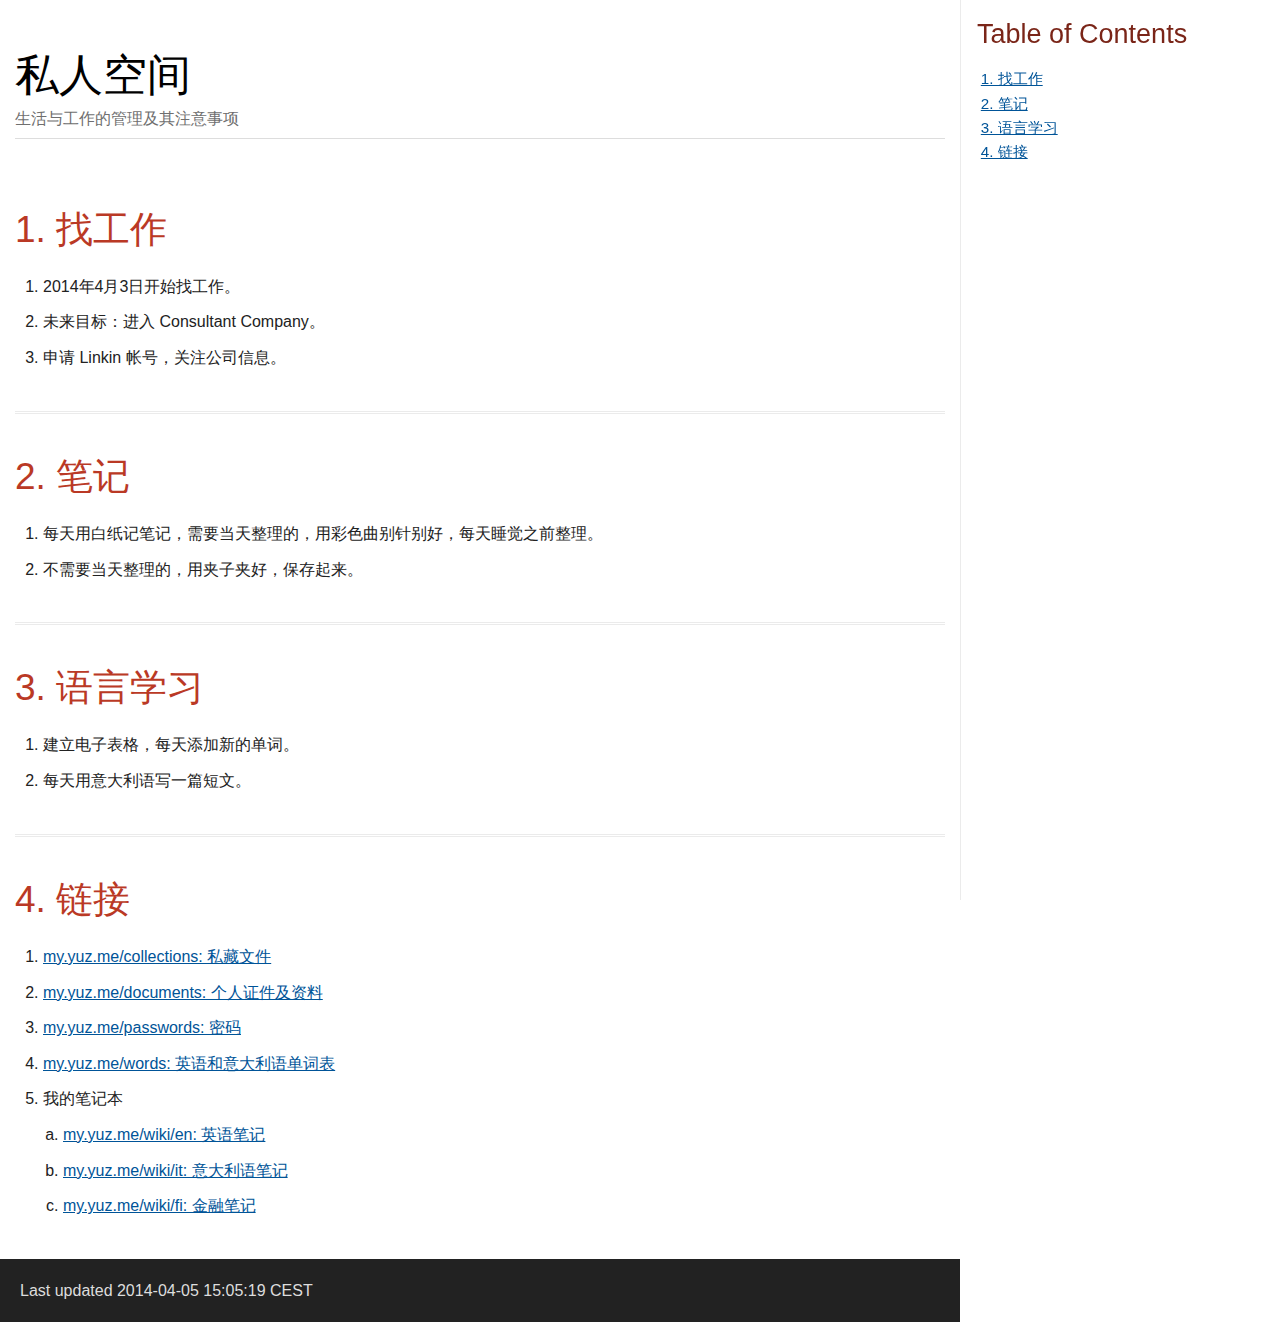
==== commit b4db0564: "update index" ====
--- a/index.html
+++ b/index.html
@@ -360,11 +360,11 @@
 
 </style>
 </head>
-<body class="article">
+<body class="article toc2 toc-right">
 <div id="header">
 <h1>私人空间</h1>
 <span id="author" class="author">生活与工作的管理及其注意事项</span><br>
-<div id="toc" class="toc">
+<div id="toc" class="toc2">
 <div id="toctitle">Table of Contents</div>
 <ul class="sectlevel1">
 <li><a href="#_">1. 找工作</a></li>
@@ -438,7 +438,7 @@
 <p><a href="https://docs.google.com/a/yuz.me/document/d/1hDwRUwJJYpw2bFMESy0-EULRGp9sM27_DGWvALDerwc/edit?usp=sharing">my.yuz.me/passwords: 密码</a></p>
 </li>
 <li>
-<p><a href="https://docs.google.com/spreadsheets/d/1LHIdw-HdWW0a3kLcLbmhjsjUvXgoSqI3tcGs96PEDW8/edit?usp=sharing">my.yuz.me/words: 英语和意大利语单词</a></p>
+<p><a href="https://docs.google.com/spreadsheets/d/1LHIdw-HdWW0a3kLcLbmhjsjUvXgoSqI3tcGs96PEDW8/edit?usp=sharing">my.yuz.me/words: 英语和意大利语单词表</a></p>
 </li>
 <li>
 <p>我的笔记本</p>
@@ -451,7 +451,7 @@
 <p><a href="http://my.yuz.me/wiki/it">my.yuz.me/wiki/it: 意大利语笔记</a></p>
 </li>
 <li>
-<p><a href="http://my.yuz.me/wiki/finance">my.yuz.me/wiki/finance: 金融笔记</a></p>
+<p><a href="http://my.yuz.me/wiki/finance">my.yuz.me/wiki/fi: 金融笔记</a></p>
 </li>
 </ol>
 </div>
@@ -463,7 +463,7 @@
 </div>
 <div id="footer">
 <div id="footer-text">
-Last updated 2014-04-05 13:02:09 CEST
+Last updated 2014-04-05 15:05:19 CEST
 </div>
 </div>
 </body>
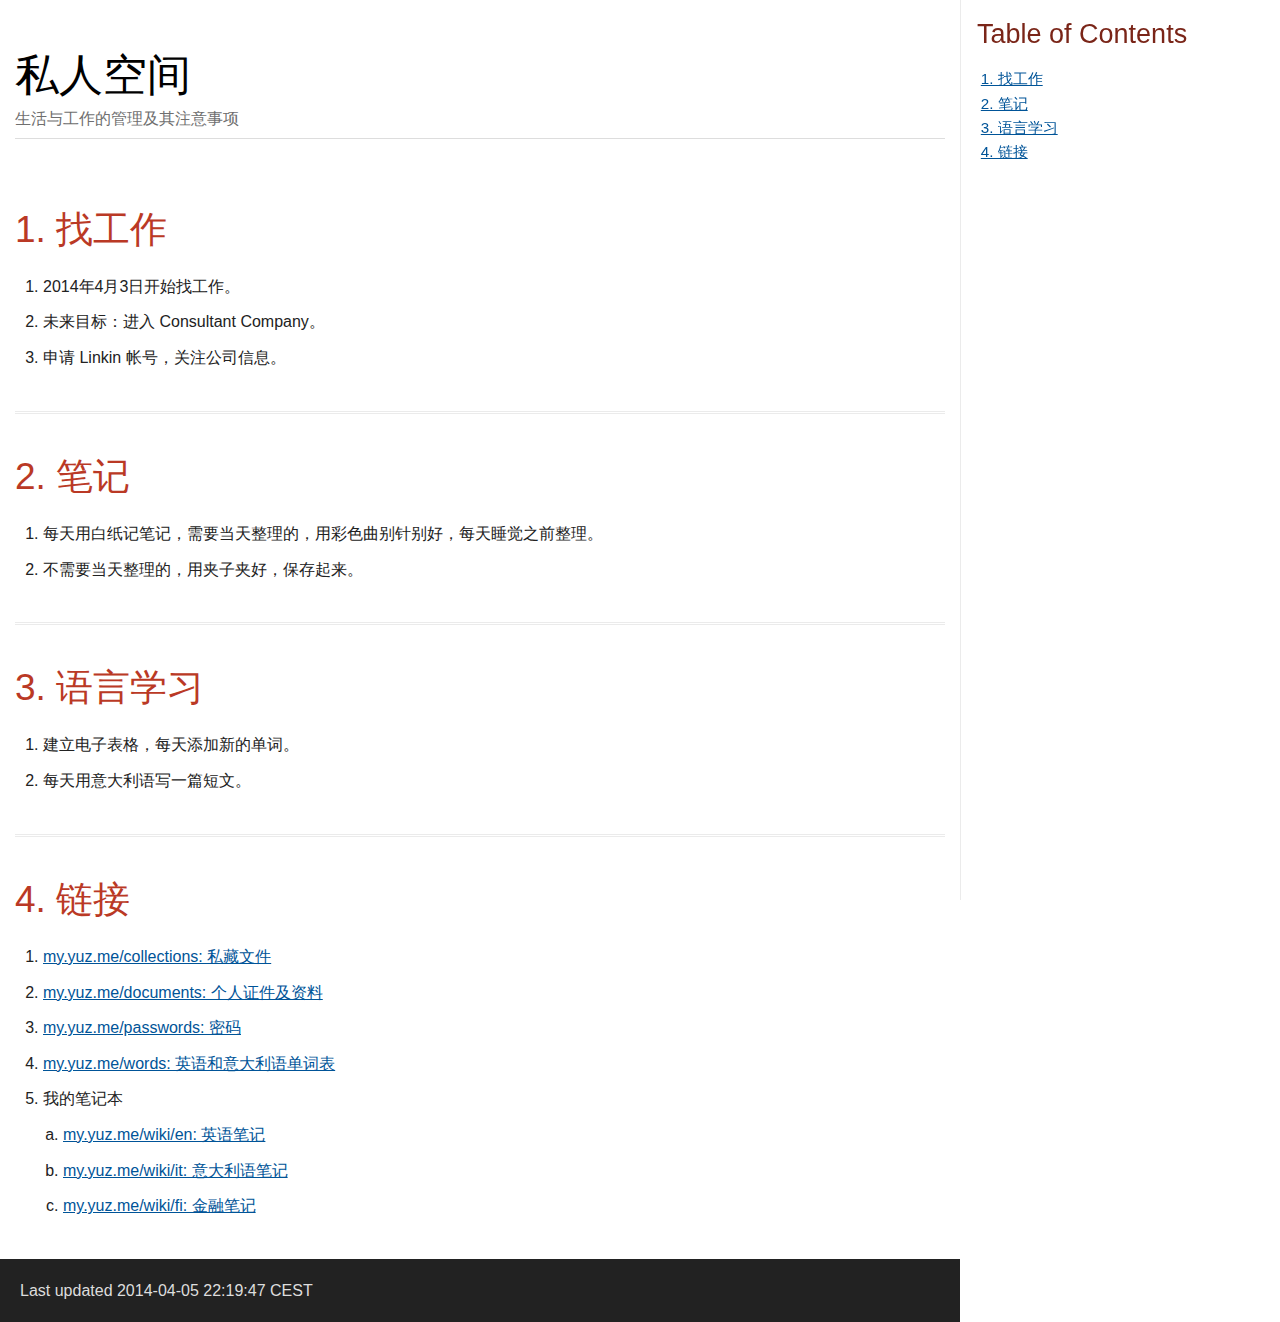
==== commit c60f041b: "update finance wiki url" ====
--- a/index.html
+++ b/index.html
@@ -451,7 +451,7 @@
 <p><a href="http://my.yuz.me/wiki/it">my.yuz.me/wiki/it: 意大利语笔记</a></p>
 </li>
 <li>
-<p><a href="http://my.yuz.me/wiki/finance">my.yuz.me/wiki/fi: 金融笔记</a></p>
+<p><a href="http://my.yuz.me/wiki/fi">my.yuz.me/wiki/fi: 金融笔记</a></p>
 </li>
 </ol>
 </div>
@@ -463,7 +463,7 @@
 </div>
 <div id="footer">
 <div id="footer-text">
-Last updated 2014-04-05 15:05:19 CEST
+Last updated 2014-04-05 22:19:47 CEST
 </div>
 </div>
 </body>
